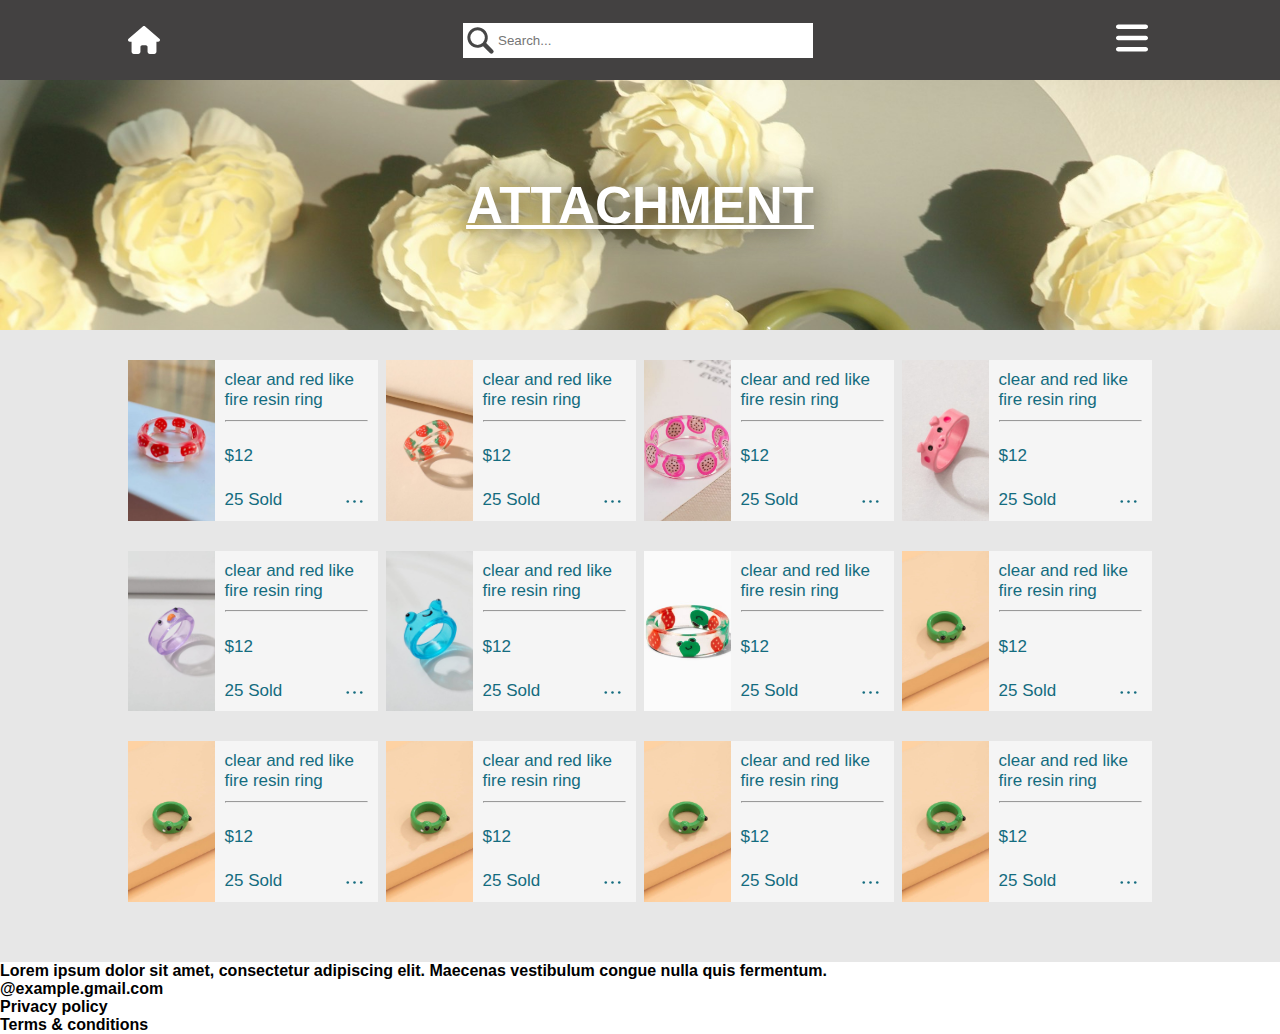
==== index.html @ 6bdc13cf "added more product item and added a div called social-icon" ====
<!DOCTYPE html>
<html lang="en">
  <head>
    <meta charset="UTF-8" />
    <meta name="viewport" content="width=device-width, initial-scale=1.0" />
    <title>attachment</title>
    <link
      rel="stylesheet"
      href="https://cdnjs.cloudflare.com/ajax/libs/font-awesome/6.5.1/css/all.min.css"
      integrity="sha512-DTOQO9RWCH3ppGqcWaEA1BIZOC6xxalwEsw9c2QQeAIftl+Vegovlnee1c9QX4TctnWMn13TZye+giMm8e2LwA=="
      crossorigin="anonymous"
      referrerpolicy="no-referrer"
    />
    <link rel="stylesheet" href="style.css" />
    <script src="javascript.js" defer></script>
  </head>
  <body>
    <header>
      <!-- background color dark grey -->
      <nav class="nav-container">
        <div class="home-icon">
          <!-- search how to use svg  -->
          <a class="home-link" hr="#"></a>
        </div>

        <div class="search-container">
          <input class="search-bar" type="text" placeholder="Search..." />
        </div>
        <!-- dropdown menu -->
        <div class="dropdown" data-dropdown>
          <button class="link" data-dropdown-button></button>
          <div class="dropdown-menu">
            <ul class="navList">
              <a href="#" class="linkItem">Browse Product</a>
              <a href="#" class="linkItem">Resin Product</a>
              <a href="#" class="linkItem">Custom Product</a>
              <a href="#" class="linkItem">Wood Product</a>
              <a href="#" class="linkItem">Other Product</a>
            </ul>
          </div>
        </div>
      </nav>
    </header>
    <div class="hero-section">
      <div class="hero-image">
        <div class="box-shadow"></div>
        <h1 class="hero-title">attachment</h1>
      </div>
      <!-- background image -->
    </div>
    <main class="home-page">
      <!-- background color light grey -->
      <div class="product-item item">
        <div class="product image-1"></div>
        <div class="description">
          <h4 class="product-info">clear and red like fire resin ring</h4>
          <hr />
          <p class="price">$12</p>

          <div class="sold-count">
            <p class="sold">25 Sold</p>
            <div class="dots"></div>
          </div>
        </div>
      </div>
      <div class="product-item item">
        <div class="product image-2"></div>
        <div class="description">
          <h4 class="product-info">clear and red like fire resin ring</h4>
          <hr />
          <p class="price">$12</p>

          <div class="sold-count">
            <p class="sold">25 Sold</p>
            <div class="dots"></div>
          </div>
        </div>
      </div>
      <div class="product-item item">
        <div class="product image-3"></div>
        <div class="description">
          <h4 class="product-info">clear and red like fire resin ring</h4>
          <hr />
          <p class="price">$12</p>

          <div class="sold-count">
            <p class="sold">25 Sold</p>
            <div class="dots"></div>
          </div>
        </div>
      </div>
      <div class="product-item item">
        <div class="product image-4"></div>
        <div class="description">
          <h4 class="product-info">clear and red like fire resin ring</h4>
          <hr />
          <p class="price">$12</p>

          <div class="sold-count">
            <p class="sold">25 Sold</p>
            <div class="dots"></div>
          </div>
        </div>
      </div>
      <div class="product-item item">
        <div class="product image-5"></div>
        <div class="description">
          <h4 class="product-info">clear and red like fire resin ring</h4>
          <hr />
          <p class="price">$12</p>

          <div class="sold-count">
            <p class="sold">25 Sold</p>
            <div class="dots"></div>
          </div>
        </div>
      </div>
      <div class="product-item item">
        <div class="product image-6"></div>
        <div class="description">
          <h4 class="product-info">clear and red like fire resin ring</h4>
          <hr />
          <p class="price">$12</p>

          <div class="sold-count">
            <p class="sold">25 Sold</p>
            <div class="dots"></div>
          </div>
        </div>
      </div>
      <div class="product-item item">
        <div class="product image-7"></div>
        <div class="description">
          <h4 class="product-info">clear and red like fire resin ring</h4>
          <hr />
          <p class="price">$12</p>

          <div class="sold-count">
            <p class="sold">25 Sold</p>
            <div class="dots"></div>
          </div>
        </div>
      </div>
      <div class="product-item item">
        <div class="product image-8"></div>
        <div class="description">
          <h4 class="product-info">clear and red like fire resin ring</h4>
          <hr />
          <p class="price">$12</p>

          <div class="sold-count">
            <p class="sold">25 Sold</p>
            <div class="dots"></div>
          </div>
        </div>
      </div>
      <div class="product-item item">
        <div class="product image-8"></div>
        <div class="description">
          <h4 class="product-info">clear and red like fire resin ring</h4>
          <hr />
          <p class="price">$12</p>

          <div class="sold-count">
            <p class="sold">25 Sold</p>
            <div class="dots"></div>
          </div>
        </div>
      </div>
      <div class="product-item item">
        <div class="product image-8"></div>
        <div class="description">
          <h4 class="product-info">clear and red like fire resin ring</h4>
          <hr />
          <p class="price">$12</p>

          <div class="sold-count">
            <p class="sold">25 Sold</p>
            <div class="dots"></div>
          </div>
        </div>
      </div>
      <div class="product-item item">
        <div class="product image-8"></div>
        <div class="description">
          <h4 class="product-info">clear and red like fire resin ring</h4>
          <hr />
          <p class="price">$12</p>

          <div class="sold-count">
            <p class="sold">25 Sold</p>
            <div class="dots"></div>
          </div>
        </div>
      </div>
      <div class="product-item item">
        <div class="product image-8"></div>
        <div class="description">
          <h4 class="product-info">clear and red like fire resin ring</h4>
          <hr />
          <p class="price">$12</p>

          <div class="sold-count">
            <p class="sold">25 Sold</p>
            <div class="dots"></div>
          </div>
        </div>
      </div>
    </main>
    <footer>
      <div class="footer-info-holder">
        <div class="footer-content">
          <!-- ======= content ======= -->
          <h4 class="footer-info">
            Lorem ipsum dolor sit amet, consectetur adipiscing elit. Maecenas
            vestibulum congue nulla quis fermentum.
          </h4>
          <div class="social-media-container social-media-icon">
            <div class="social-icon">
              <div class="linkdin-icon social-media-icon"></div>
              <div class="facebook-icon social-media-icon"></div>
              <div class="instagram-icon social-media-icon"></div>
            </div>
          </div>
        </div>
        <!-- ======== term & privacy ======= -->
        <!-- <div class="email-term-privacy"> -->
        <div class="contact-info-holder">
          <div class="contact-devider devider">
            <div class="gmail-icon"></div>
            <h4 class="contact-info">@example.gmail.com</h4>
          </div>
          <div class="terms-policy devider">
            <h4 class="privacy-policy">Privacy policy</h4>
            <h4 class="terms-&-conditions">Terms & conditions</h4>
          </div>
        </div>
        <!-- </div> -->
      </div>
    </footer>
  </body>
</html>
---- style.css ----
* {
  padding: 0px;
  margin: 0px;
  font-family: sans-serif;
  box-sizing: border-box;
}

header {
  width: 100%;
  height: 80px;
  background-color: #434141;
}

body {
}

/* ==========================navigation=========================== */
.nav-container {
  display: flex;
  flex-direction: row;
  justify-content: space-between;
  /* background-color: red; */
  align-items: center;
  padding: 0 10% 0 10%;
  color: white;
  width: 100%;
  height: 100%;
}
/*========================== search input ========================*/
.seach-container {
  background-color: white;
}

.search-bar {
  width: 350px;
  height: 35px;
  padding-left: 35px;
  background-image: url(icon/search-icon.svg);
  background-repeat: no-repeat;
  border: none;
}

.search-bar:hover {
  background-image: url(icon/blue-search-icon.svg);
  color: #146c7f;
}
/* ======================= home section =========================== */
.home-icon {
  background-image: url(icon/house-solid.svg);
  background-repeat: no-repeat;
  background-position: in;
  position: relative;
  cursor: pointer;
  top: 2.4px;
  height: 32px;
  width: 32px;
}

.home-icon:hover {
  background-image: url(icon/blue-house-solid.svg);
}

/*========================= drop down menu =======================*/

.navList {
  display: flex;
  flex-wrap: wrap;
  align-items: center;
  padding: 4% 4% 4% 7%;
  width: 290px;
  height: 150px;
  gap: 0.5rem;
}

.linkItem {
  text-decoration: none;
  color: white;
  width: 125px;
  padding: 5px;
}

.linkItem:hover {
  color: rgb(20, 108, 127);
}

.link {
  background-image: url(icon/menu-bar.svg);
  background-repeat: no-repeat;
  background-color: #146b7f00;
  width: 36px;
  height: 36px;
  border: none;
  cursor: pointer;
}

.link:hover {
  background-image: url(icon/blue-menu-bars-solid.svg);
}

.dropdown.active > .link,
.link:hover {
  background-image: url(icon/blue-menu-bars-solid.svg);
}

/* dropdown */

.dropdown {
  position: relative;
}

.dropdown-menu {
  width: auto;
  position: absolute;
  right: -40px;
  top: calc(100% + 0.25rem);
  background: #363535f1;
  border-radius: 0.25rem;
  box-shadow: 0 2px 5px rgba(0, 0, 0, 0.1);
  opacity: 0;
  pointer-events: none;
  transform: translate(-10px);
  transition: opacity 150rem ease-in-out transform 150rem ease-in-out;
}

.dropdown.active > .link + .dropdown-menu {
  opacity: 1;
  transform: translate(0);
  pointer-events: auto;
}

/* ======================= Hero Section ======================== */

/* ======================= attachment ========================== */

.hero-image {
  background-image: url(website-image/product-background-image/bg\ image.jpg);
  /* filter: brightness(90%); */
  background-repeat: no-repeat;
  background-size: cover;
  display: flex;
  justify-content: center;
  align-items: center;
  width: 100%;
  height: 250px;
}

/* need to add shadow to the background image */

.box-shadow {
  background-color: #1b191925;
  width: auto;

  height: 250px;
  position: relative;
  left: 5rem;
}

/* ======================= Hero Title =========================== */

.hero-title {
  color: white;
  font-size: 3.2rem;
  text-transform: uppercase;
  text-decoration: underline 4px;
  text-shadow: 0px 0px 30px #0b0b0b;
}

/* ======================== main section ========================= */

.home-page {
  background-color: #e7e7e7;
  display: flex;
  flex-wrap: wrap;
  justify-content: space-between;
  align-self: center;
  padding: 30px 10% 30px 10%;
  width: 100%;
  height: 38%;
}

/* ======================== main content ======================== */

.product-item {
  width: 250px;
  height: 160.5px;
  background-color: whitesmoke;
  margin-bottom: 30px;
  font-size: 15px;
}

main > div:nth-last-of-type(-n + 2) {
  margin-bottom: 0;
}

.product-info {
  justify-self: center;
  font-size: 17px;
  font-weight: 300;
  width: 100%;
  color: #146c7f;
}

.item {
  display: flex;
  justify-content: space-between;
}

hr {
  position: relative;
  bottom: 0.5em;
  color: #146c7f;
}

.sold-count {
  display: flex;
  flex-direction: row;
  justify-content: space-between;
  align-items: center;
}

.sold {
  align-self: flex-end;
  font-size: 17px;
}

.price {
  font-size: 17px;
}

.dots {
  background-image: url(/icon/three_dots_icon.svg);
  position: relative;
  top: 5px;
  width: 1.8em;
  height: 1.8em;
}

.description {
  color: #146c7f;
  padding: 10px;
  display: flex;
  flex-direction: column;
  justify-content: space-between;
  width: 66%;
}

/* change the width/height of the image in product */

.product {
  background-size: cover;
  background-repeat: no-repeat;
  background-position: center;
  width: 35%;
  height: 100%;
}

.image-1 {
  background-image: url(/website-image/Resin-Ring&Other/fruit-and-smile-face-ring/fruit-ring-4.jpg);
}
.image-2 {
  background-image: url(/website-image/Resin-Ring&Other/fruit-and-smile-face-ring/fruit-ring-2.jpg);
}
.image-3 {
  background-image: url(/website-image/Resin-Ring&Other/fruit-and-smile-face-ring/fruit-ring-3.jpg);
}
.image-4 {
  background-image: url(/website-image/Resin-Ring&Other/fruit-and-smile-face-ring/resin-smile-ring-13.jpg);
}
.image-5 {
  background-image: url(/website-image/Resin-Ring&Other/fruit-and-smile-face-ring/resin-smile-ring-10.jpg);
}
.image-6 {
  background-image: url(/website-image/Resin-Ring&Other/fruit-and-smile-face-ring/resin-smile-ring-5.jpg);
}
.image-7 {
  background-image: url(/website-image/Resin-Ring&Other/fruit-and-smile-face-ring/resin-smile-ring-2.jpg);
}
.image-8 {
  background-image: url(/website-image/Resin-Ring&Other/fruit-and-smile-face-ring/resin-smile-ring-8.jpg);
}

/* .price{
  margin-top: 40px;
} */
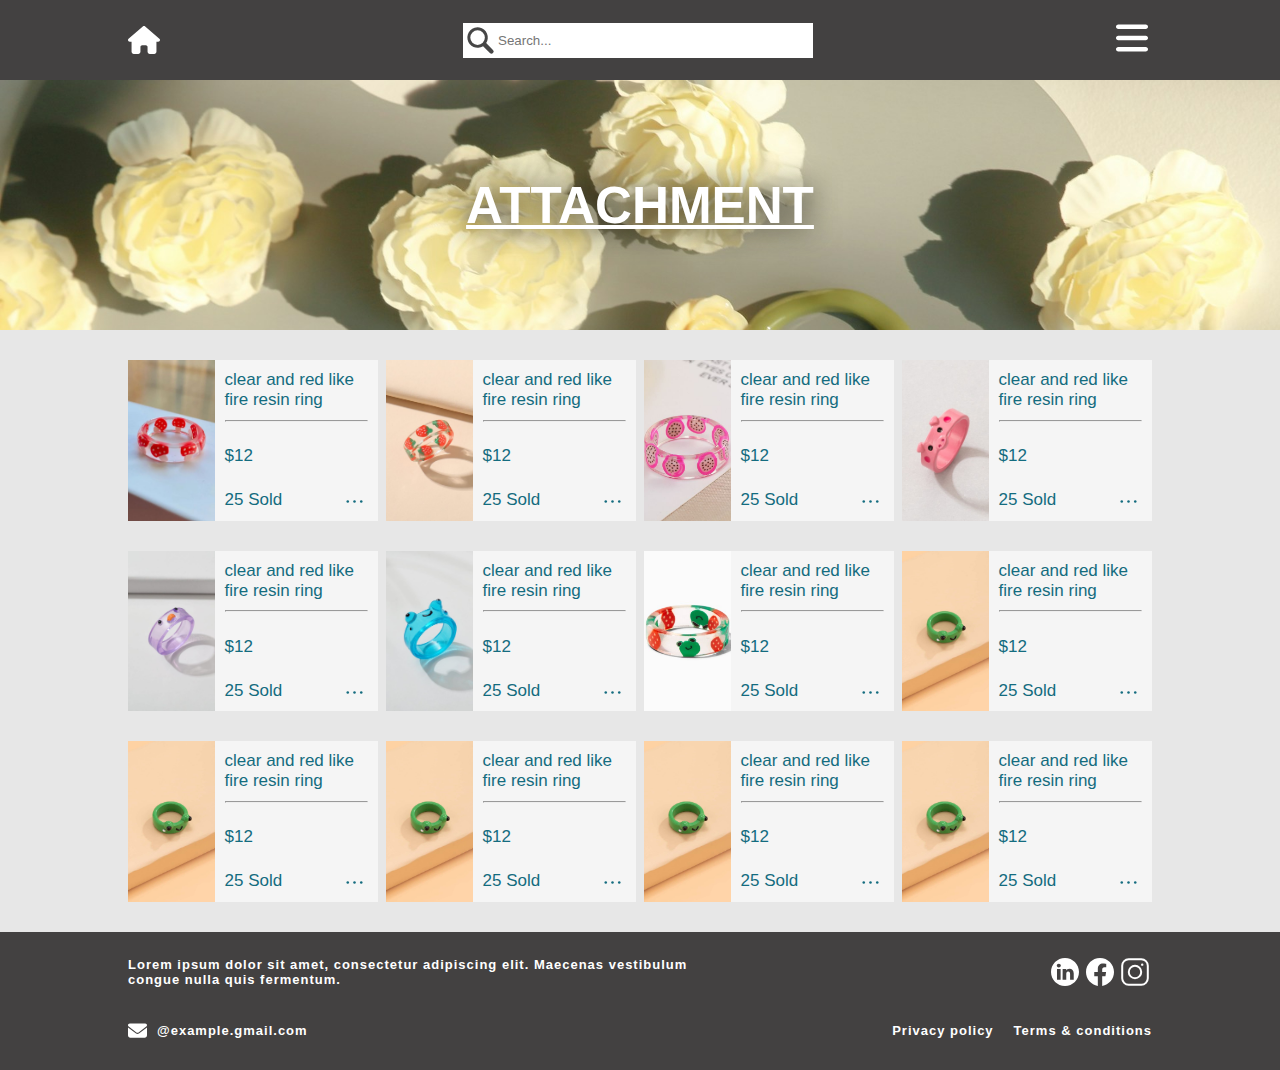
==== commit 5e8919db: "updated the footer section" ====
--- a/index.html
+++ b/index.html
@@ -211,16 +211,14 @@
       <div class="footer-info-holder">
         <div class="footer-content">
           <!-- ======= content ======= -->
-          <h4 class="footer-info">
+          <h4 class="footer-info footer-text">
             Lorem ipsum dolor sit amet, consectetur adipiscing elit. Maecenas
             vestibulum congue nulla quis fermentum.
           </h4>
           <div class="social-media-container social-media-icon">
-            <div class="social-icon">
-              <div class="linkdin-icon social-media-icon"></div>
-              <div class="facebook-icon social-media-icon"></div>
-              <div class="instagram-icon social-media-icon"></div>
-            </div>
+            <div class="linkdin-icon social-media-icon"></div>
+            <div class="facebook-icon social-media-icon"></div>
+            <div class="instagram-icon social-media-icon"></div>
           </div>
         </div>
         <!-- ======== term & privacy ======= -->
@@ -228,11 +226,11 @@
         <div class="contact-info-holder">
           <div class="contact-devider devider">
             <div class="gmail-icon"></div>
-            <h4 class="contact-info">@example.gmail.com</h4>
+            <h4 class="contact-info footer-text">@example.gmail.com</h4>
           </div>
           <div class="terms-policy devider">
-            <h4 class="privacy-policy">Privacy policy</h4>
-            <h4 class="terms-&-conditions">Terms & conditions</h4>
+            <h4 class="privacy-policy footer-text">Privacy policy</h4>
+            <h4 class="terms-&-conditions footer-text">Terms & conditions</h4>
           </div>
         </div>
         <!-- </div> -->
--- a/style.css
+++ b/style.css
@@ -173,7 +173,7 @@
   flex-wrap: wrap;
   justify-content: space-between;
   align-self: center;
-  padding: 30px 10% 30px 10%;
+  padding: 0px 10% 30px 10%;
   width: 100%;
   height: 38%;
 }
@@ -184,7 +184,7 @@
   width: 250px;
   height: 160.5px;
   background-color: whitesmoke;
-  margin-bottom: 30px;
+  margin-top: 30px;
   font-size: 15px;
 }
 
@@ -279,6 +279,110 @@
   background-image: url(/website-image/Resin-Ring&Other/fruit-and-smile-face-ring/resin-smile-ring-8.jpg);
 }
 
-/* .price{
-  margin-top: 40px;
-} */
+/* ======================= footer section ======================  */
+
+.footer-info-holder {
+  width: 100%;
+  height: 100%;
+  color: white;
+  background-color: #434141;
+  padding: 25px 10% 25px 10%;
+}
+
+.footer-content {
+  display: flex;
+  justify-content: space-between;
+  padding-bottom: 30px;
+  align-items: center;
+}
+
+.footer-info {
+  max-width: 50%;
+  min-width: 60%;
+}
+
+.footer-text {
+  font-size: 13px;
+  line-height: 15px;
+  letter-spacing: 1px;
+  font-weight: 500px;
+  font-family: sans-serif;
+}
+
+.contact-info-holder {
+  display: flex;
+  justify-content: space-between;
+}
+
+.devider {
+  display: flex;
+}
+
+/* ======================= social media section ================= */
+
+.social-media-container {
+  width: 100%;
+  height: auto;
+  flex-direction: row;
+  justify-content: flex-end;
+  display: flex;
+}
+
+.social-media-icon {
+  width: 100px;
+  height: 15%;
+  padding-left: 35px;
+}
+
+.media-icon {
+  padding-left: 5px;
+}
+
+.linkdin-icon {
+  width: 29px;
+  height: 28px;
+  background-image: url(/icon/white-linkedin_network_social_network_linkedin_logo_icon.svg);
+  background-repeat: no-repeat;
+  background-size: contain;
+  background-position: center;
+}
+
+.facebook-icon {
+  width: 29px;
+  height: 28px;
+  background-image: url(/icon/fb_facebook_facebook_logo_icon.svg);
+  background-repeat: no-repeat;
+  background-size: contain;
+  background-position: center;
+}
+
+.instagram-icon {
+  width: 29px;
+  height: 28px;
+  background-image: url(/icon/1instagram_social_media_icon.svg);
+  background-repeat: no-repeat;
+  background-size: contain;
+  background-position: center;
+}
+
+.contact-devider {
+  width: 40%;
+  align-items: center;
+}
+.contact-info {
+  padding-left: 10px;
+}
+.gmail-icon /*envelop */ {
+  width: 19px;
+  background-image: url(/icon/envelope-solid.svg);
+  height: 28px;
+  background-repeat: no-repeat;
+  background-size: contain;
+  background-position: center;
+}
+.terms-policy {
+  width: 60%;
+  align-items: center;
+  justify-content: end;
+  gap: 20px;
+}
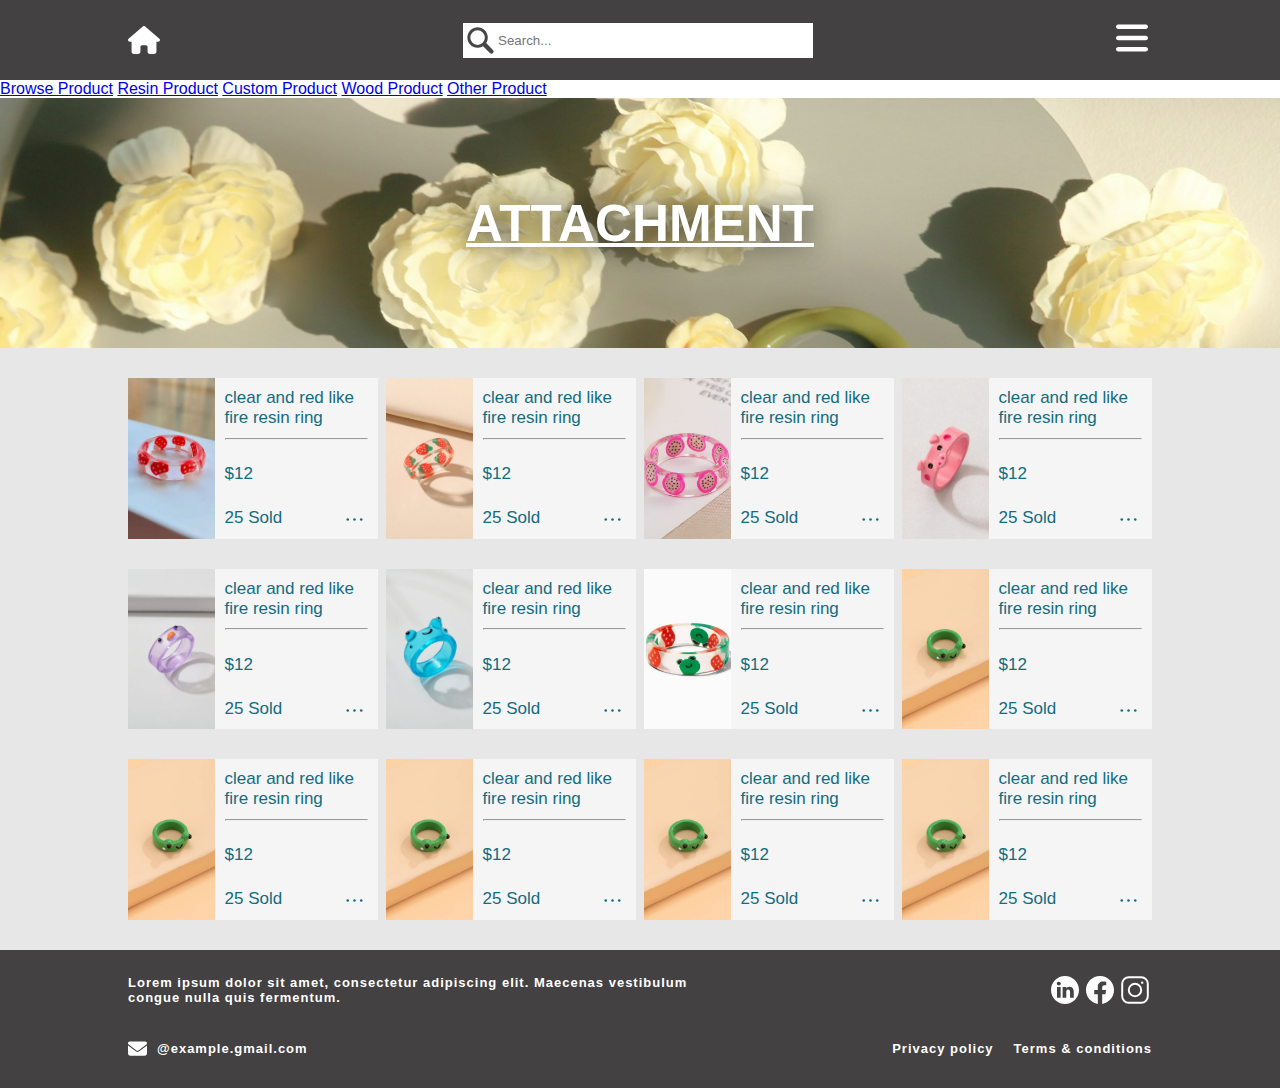
==== commit fb16a2f1: "made a product nav link and moved the product menu from the navlink to product menu" ====
--- a/index.html
+++ b/index.html
@@ -31,16 +31,27 @@
           <button class="link" data-dropdown-button></button>
           <div class="dropdown-menu">
             <ul class="navList">
-              <a href="#" class="linkItem">Browse Product</a>
-              <a href="#" class="linkItem">Resin Product</a>
-              <a href="#" class="linkItem">Custom Product</a>
-              <a href="#" class="linkItem">Wood Product</a>
-              <a href="#" class="linkItem">Other Product</a>
+              <a href="#" class="linkItem">Home</a>
+              <a href="#" class="linkItem">About</a>
+              <a href="#" class="linkItem">Account</a>
+              <a href="#" class="linkItem">Settings</a>
+              <a href="#" class="linkItem">Login & Sign</a>
             </ul>
           </div>
         </div>
       </nav>
     </header>
+    <!-- turn into product menu -->
+    <div class="product-menu">
+      <div class="product-menu-holder">
+        <a href="#" class="product-menu-link">Browse Product</a>
+        <a href="#" class="product-menu-link">Resin Product</a>
+        <a href="#" class="product-menu-link">Custom Product</a>
+        <a href="#" class="product-menu-link">Wood Product</a>
+        <a href="#" class="product-menu-link">Other Product</a>
+        <!-- <a href="#" class="product-menu-link">Other Product</a> -->
+      </div>
+    </div>
     <div class="hero-section">
       <div class="hero-image">
         <div class="box-shadow"></div>
--- a/style.css
+++ b/style.css
@@ -9,9 +9,6 @@
   width: 100%;
   height: 80px;
   background-color: #434141;
-}
-
-body {
 }
 
 /* ==========================navigation=========================== */
@@ -253,6 +250,9 @@
   width: 35%;
   height: 100%;
 }
+.product-item:hover {
+  cursor: pointer;
+}
 
 .image-1 {
   background-image: url(/website-image/Resin-Ring&Other/fruit-and-smile-face-ring/fruit-ring-4.jpg);
@@ -347,6 +347,11 @@
   background-position: center;
 }
 
+.linkdin-icon:hover {
+  cursor: pointer;
+  background-image: url(icon/icon-finder-blue_linkedin_icon.svg);
+}
+
 .facebook-icon {
   width: 29px;
   height: 28px;
@@ -355,6 +360,10 @@
   background-size: contain;
   background-position: center;
 }
+.facebook-icon:hover {
+  cursor: pointer;
+  background-image: url(icon/icon_finder_blue_facebook_facebook_logo_icon.svg);
+}
 
 .instagram-icon {
   width: 29px;
@@ -365,13 +374,27 @@
   background-position: center;
 }
 
+.instagram-icon:hover {
+  cursor: pointer;
+  background-image: url(icon/icon_finder_coloured_instagram_brand_logo_social_media_icon.svg);
+}
+
 .contact-devider {
   width: 40%;
   align-items: center;
 }
+
 .contact-info {
   padding-left: 10px;
 }
+
+.contact-info,
+.privacy-policy,
+.terms-conditions,
+.gmail-icon:hover {
+  cursor: pointer;
+}
+
 .gmail-icon /*envelop */ {
   width: 19px;
   background-image: url(/icon/envelope-solid.svg);
@@ -380,6 +403,7 @@
   background-size: contain;
   background-position: center;
 }
+
 .terms-policy {
   width: 60%;
   align-items: center;
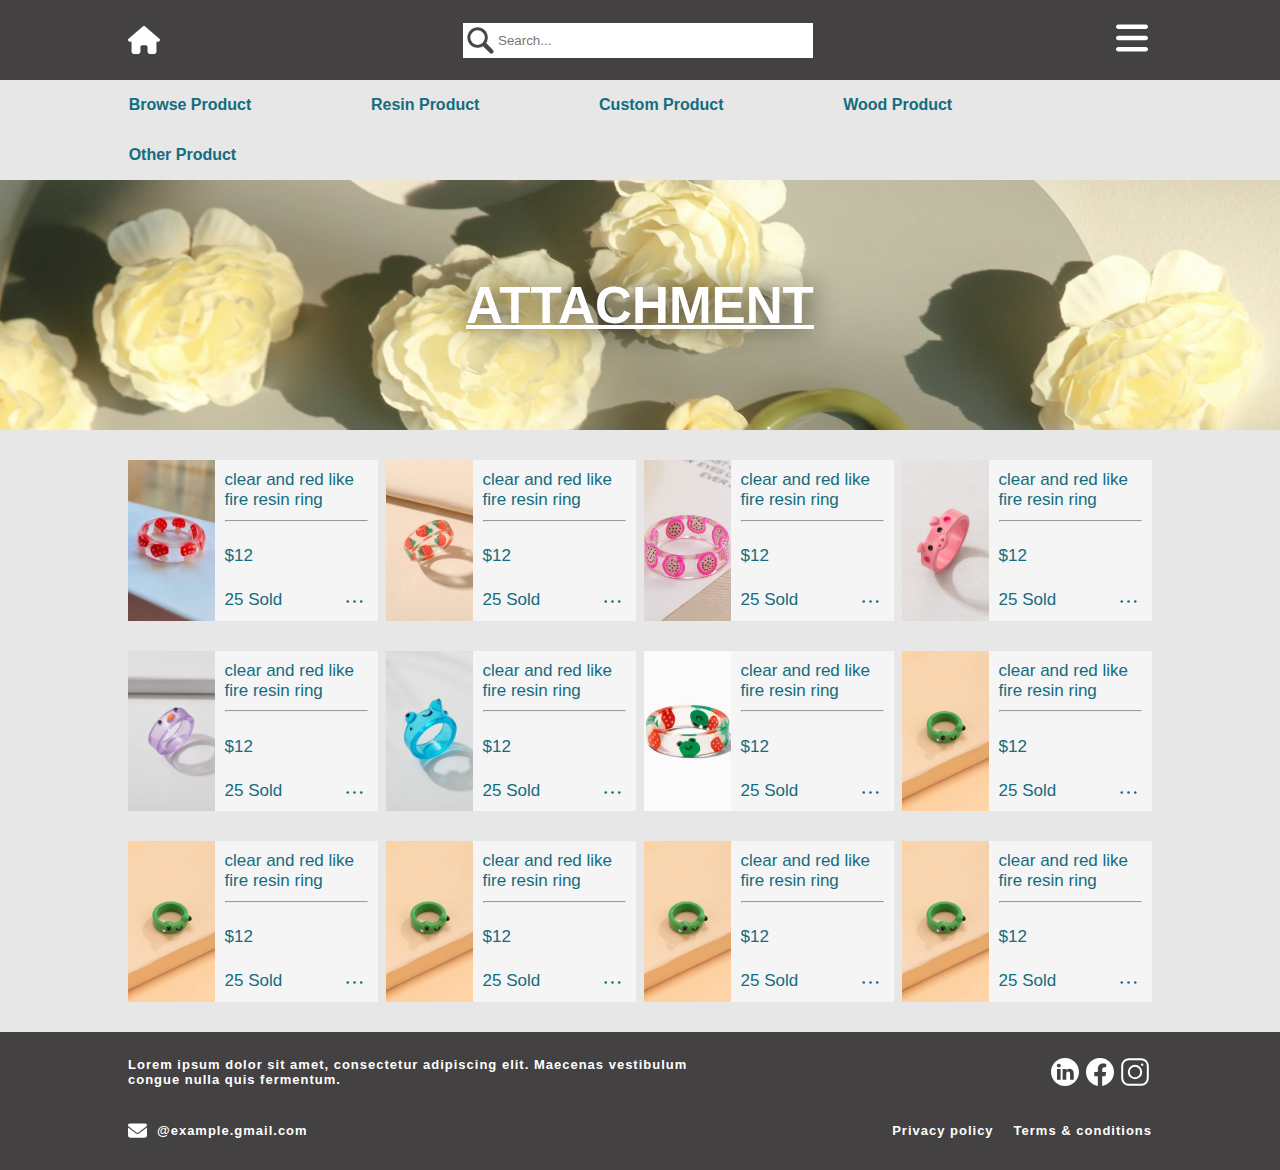
==== commit 40b1fab2: "front page partially done" ====
--- a/index.html
+++ b/index.html
@@ -20,7 +20,7 @@
       <nav class="nav-container">
         <div class="home-icon">
           <!-- search how to use svg  -->
-          <a class="home-link" hr="#"></a>
+          <a href="/index.html" class="home-link"></a>
         </div>
 
         <div class="search-container">
@@ -31,7 +31,7 @@
           <button class="link" data-dropdown-button></button>
           <div class="dropdown-menu">
             <ul class="navList">
-              <a href="#" class="linkItem">Home</a>
+              <a href="/index.html" class="linkItem">Home</a>
               <a href="#" class="linkItem">About</a>
               <a href="#" class="linkItem">Account</a>
               <a href="#" class="linkItem">Settings</a>
@@ -44,7 +44,9 @@
     <!-- turn into product menu -->
     <div class="product-menu">
       <div class="product-menu-holder">
-        <a href="#" class="product-menu-link">Browse Product</a>
+        <a href="/BrowseProduct.html" class="product-menu-link"
+          >Browse Product</a
+        >
         <a href="#" class="product-menu-link">Resin Product</a>
         <a href="#" class="product-menu-link">Custom Product</a>
         <a href="#" class="product-menu-link">Wood Product</a>
@@ -218,6 +220,9 @@
         </div>
       </div>
     </main>
+    <!-- ======================= browse Product =============== -->
+
+    <!-- ======================== footer ====================== -->
     <footer>
       <div class="footer-info-holder">
         <div class="footer-content">
--- a/style.css
+++ b/style.css
@@ -43,6 +43,7 @@
 }
 /* ======================= home section =========================== */
 .home-icon {
+  /* display: block; */
   background-image: url(icon/house-solid.svg);
   background-repeat: no-repeat;
   background-position: in;
@@ -57,23 +58,29 @@
   background-image: url(icon/blue-house-solid.svg);
 }
 
+.home-link {
+  display: block;
+  height: 32px;
+  width: 32px;
+}
+
 /*========================= drop down menu =======================*/
 
 .navList {
   display: flex;
   flex-wrap: wrap;
   align-items: center;
-  padding: 4% 4% 4% 7%;
-  width: 290px;
-  height: 150px;
+  padding: 10%;
+  width: auto;
+  height: auto;
   gap: 0.5rem;
 }
 
 .linkItem {
   text-decoration: none;
   color: white;
-  width: 125px;
-  padding: 5px;
+  width: 135px;
+  margin: 5px;
 }
 
 .linkItem:hover {
@@ -108,8 +115,8 @@
 .dropdown-menu {
   width: auto;
   position: absolute;
-  right: -40px;
-  top: calc(100% + 0.25rem);
+  right: -55px;
+  top: calc(100% + 1.25rem);
   background: #363535f1;
   border-radius: 0.25rem;
   box-shadow: 0 2px 5px rgba(0, 0, 0, 0.1);
@@ -125,6 +132,48 @@
   pointer-events: auto;
 }
 
+/* ======================= product menu ======================== */
+
+.product-menu {
+  width: auto;
+  height: auto;
+  display: flex;
+  background-color: #e7e7e7;
+  padding: 0px 7.5%;
+}
+
+.product-menu-holder {
+  width: 100%;
+  display: flex;
+  flex-flow: wrap;
+  /* justify-content: center; */
+  /* justify-content: space-between; */
+  /* background-color: red; */
+}
+
+.product-menu-link {
+  list-style-type: none;
+  text-decoration: none;
+  align-content: center;
+  color: #146c7f;
+  min-width: 100px;
+  height: 50px;
+  font-weight: 600;
+  padding: 0 3%;
+  /* margin-right: auto; */
+}
+
+.product-menu-link:hover {
+  cursor: pointer;
+  background-color: #146c7f;
+  color: #e7e7e7;
+}
+
+.product-menu-link:nth-child(-n + 4) {
+  margin-right: 5%;
+  /* background-color: red; */
+}
+
 /* ======================= Hero Section ======================== */
 
 /* ======================= attachment ========================== */
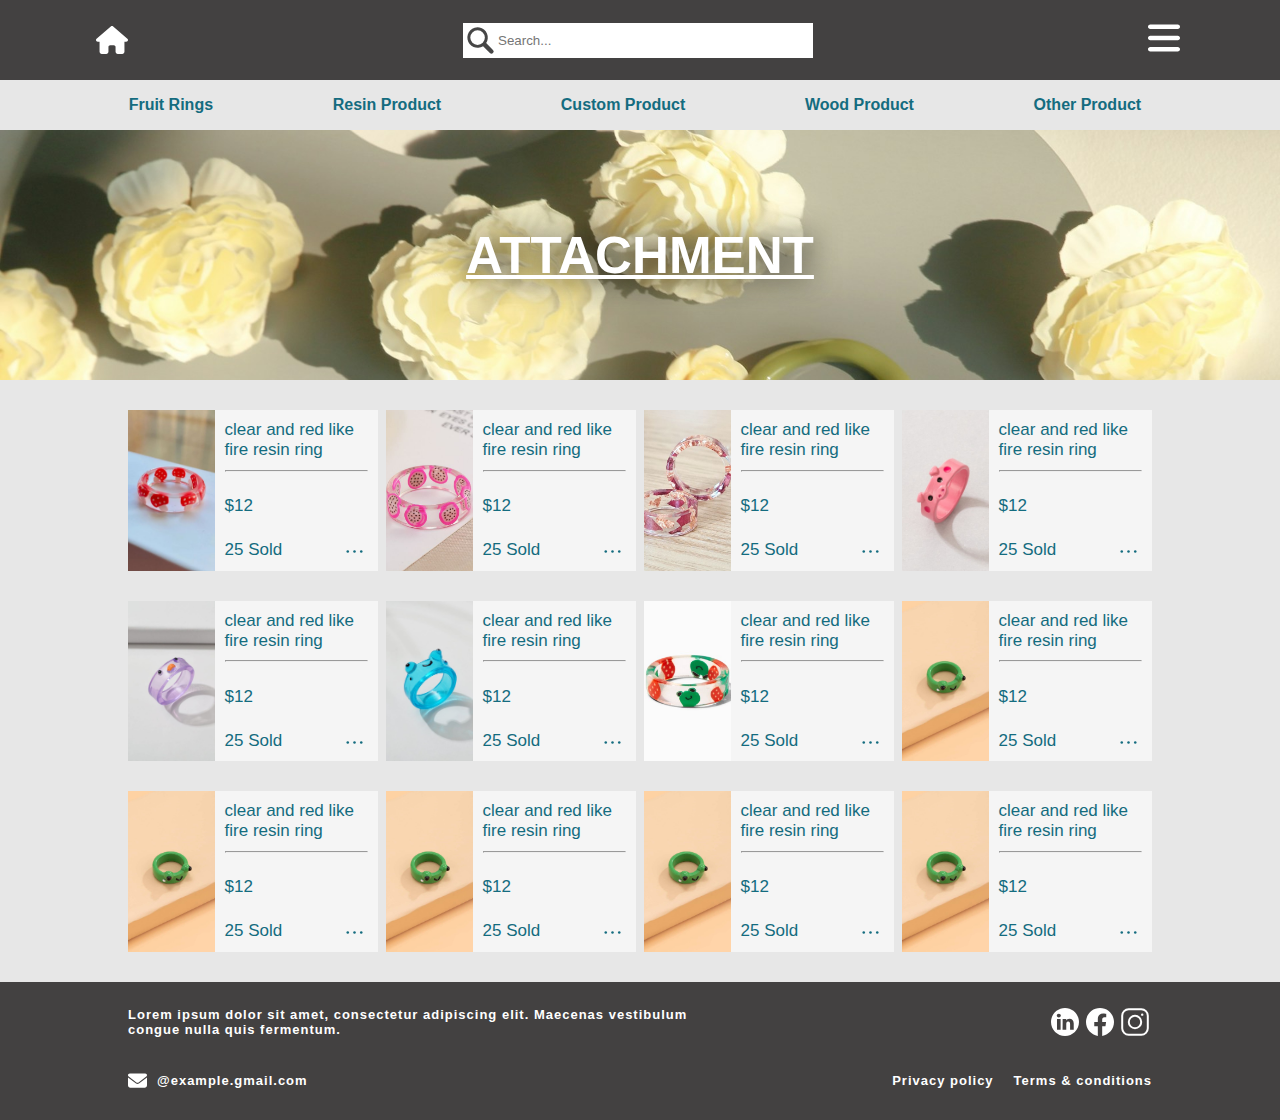
==== commit 67db8899: "rename browseProduct file" ====
--- a/index.html
+++ b/index.html
@@ -44,9 +44,7 @@
     <!-- turn into product menu -->
     <div class="product-menu">
       <div class="product-menu-holder">
-        <a href="/BrowseProduct.html" class="product-menu-link"
-          >Browse Product</a
-        >
+        <a href="/FruitRIng.html" class="product-menu-link">Fruit Rings</a>
         <a href="#" class="product-menu-link">Resin Product</a>
         <a href="#" class="product-menu-link">Custom Product</a>
         <a href="#" class="product-menu-link">Wood Product</a>
--- a/style.css
+++ b/style.css
@@ -18,7 +18,7 @@
   justify-content: space-between;
   /* background-color: red; */
   align-items: center;
-  padding: 0 10% 0 10%;
+  padding: 0 7.5%;
   color: white;
   width: 100%;
   height: 100%;
@@ -192,15 +192,6 @@
 
 /* need to add shadow to the background image */
 
-.box-shadow {
-  background-color: #1b191925;
-  width: auto;
-
-  height: 250px;
-  position: relative;
-  left: 5rem;
-}
-
 /* ======================= Hero Title =========================== */
 
 .hero-title {
@@ -304,13 +295,13 @@
 }
 
 .image-1 {
-  background-image: url(/website-image/Resin-Ring&Other/fruit-and-smile-face-ring/fruit-ring-4.jpg);
+  background-image: url(/website-image/Resin-Ring&Other/fruit-ring/fruit-ring-8.jpg);
 }
 .image-2 {
-  background-image: url(/website-image/Resin-Ring&Other/fruit-and-smile-face-ring/fruit-ring-2.jpg);
+  background-image: url(/website-image/Resin-Ring&Other/fruit-ring/fruit-ring-7.jpg);
 }
 .image-3 {
-  background-image: url(/website-image/Resin-Ring&Other/fruit-and-smile-face-ring/fruit-ring-3.jpg);
+  background-image: url(/website-image/Resin-Ring&Other/flower-resin-ring/resin-ring-10.jpg);
 }
 .image-4 {
   background-image: url(/website-image/Resin-Ring&Other/fruit-and-smile-face-ring/resin-smile-ring-13.jpg);
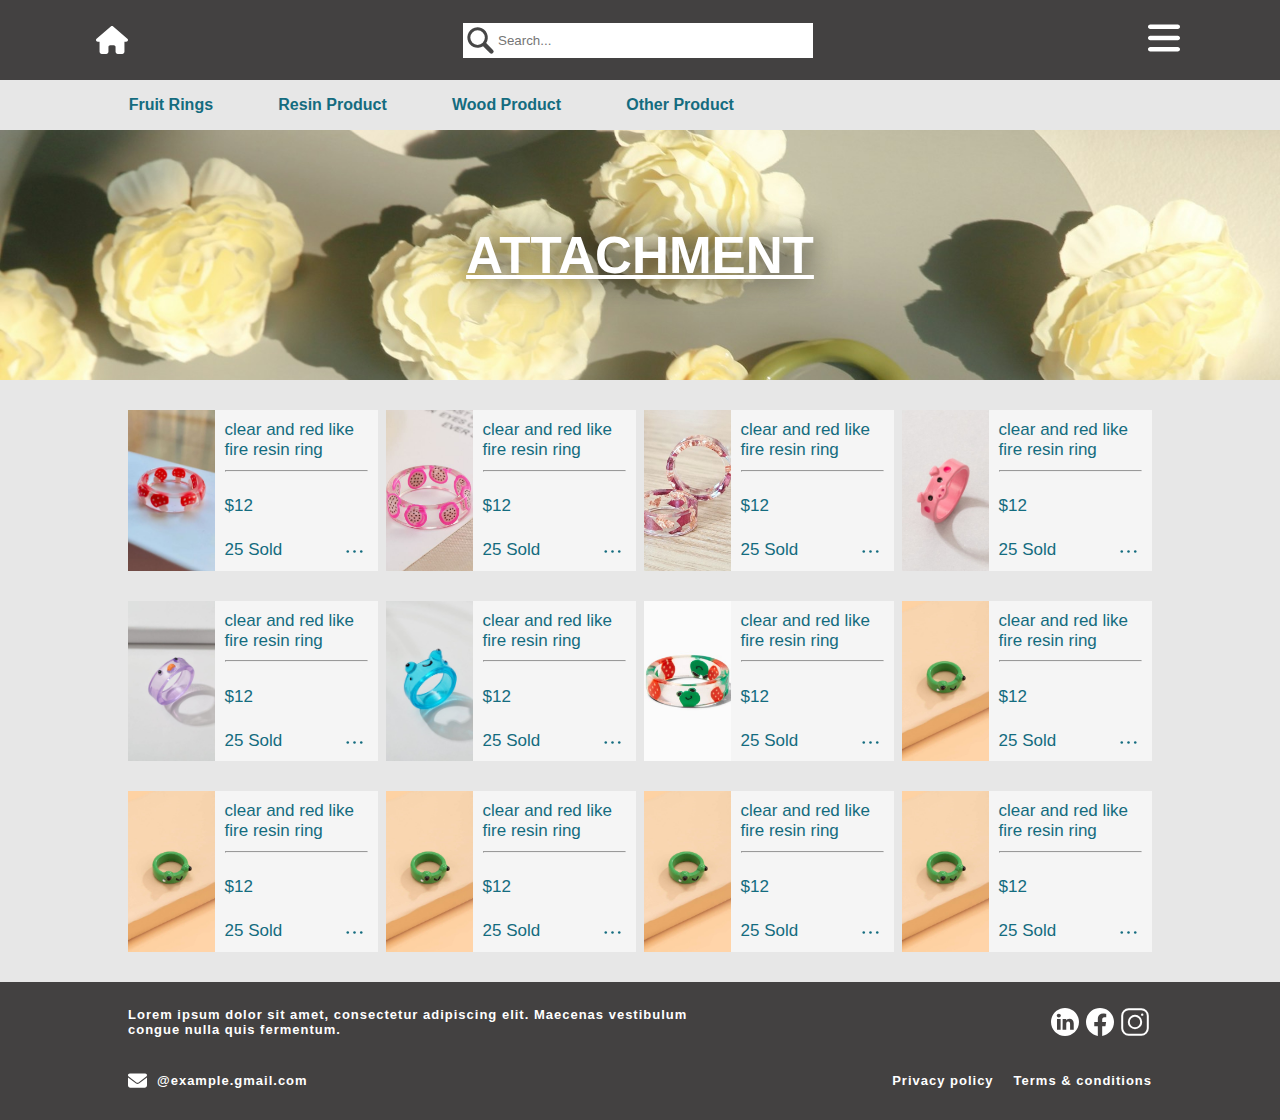
==== commit 46b74172: "removed custom product link from product menu" ====
--- a/index.html
+++ b/index.html
@@ -46,10 +46,8 @@
       <div class="product-menu-holder">
         <a href="/FruitRIng.html" class="product-menu-link">Fruit Rings</a>
         <a href="#" class="product-menu-link">Resin Product</a>
-        <a href="#" class="product-menu-link">Custom Product</a>
         <a href="#" class="product-menu-link">Wood Product</a>
         <a href="#" class="product-menu-link">Other Product</a>
-        <!-- <a href="#" class="product-menu-link">Other Product</a> -->
       </div>
     </div>
     <div class="hero-section">
--- a/style.css
+++ b/style.css
@@ -169,11 +169,6 @@
   color: #e7e7e7;
 }
 
-.product-menu-link:nth-child(-n + 4) {
-  margin-right: 5%;
-  /* background-color: red; */
-}
-
 /* ======================= Hero Section ======================== */
 
 /* ======================= attachment ========================== */
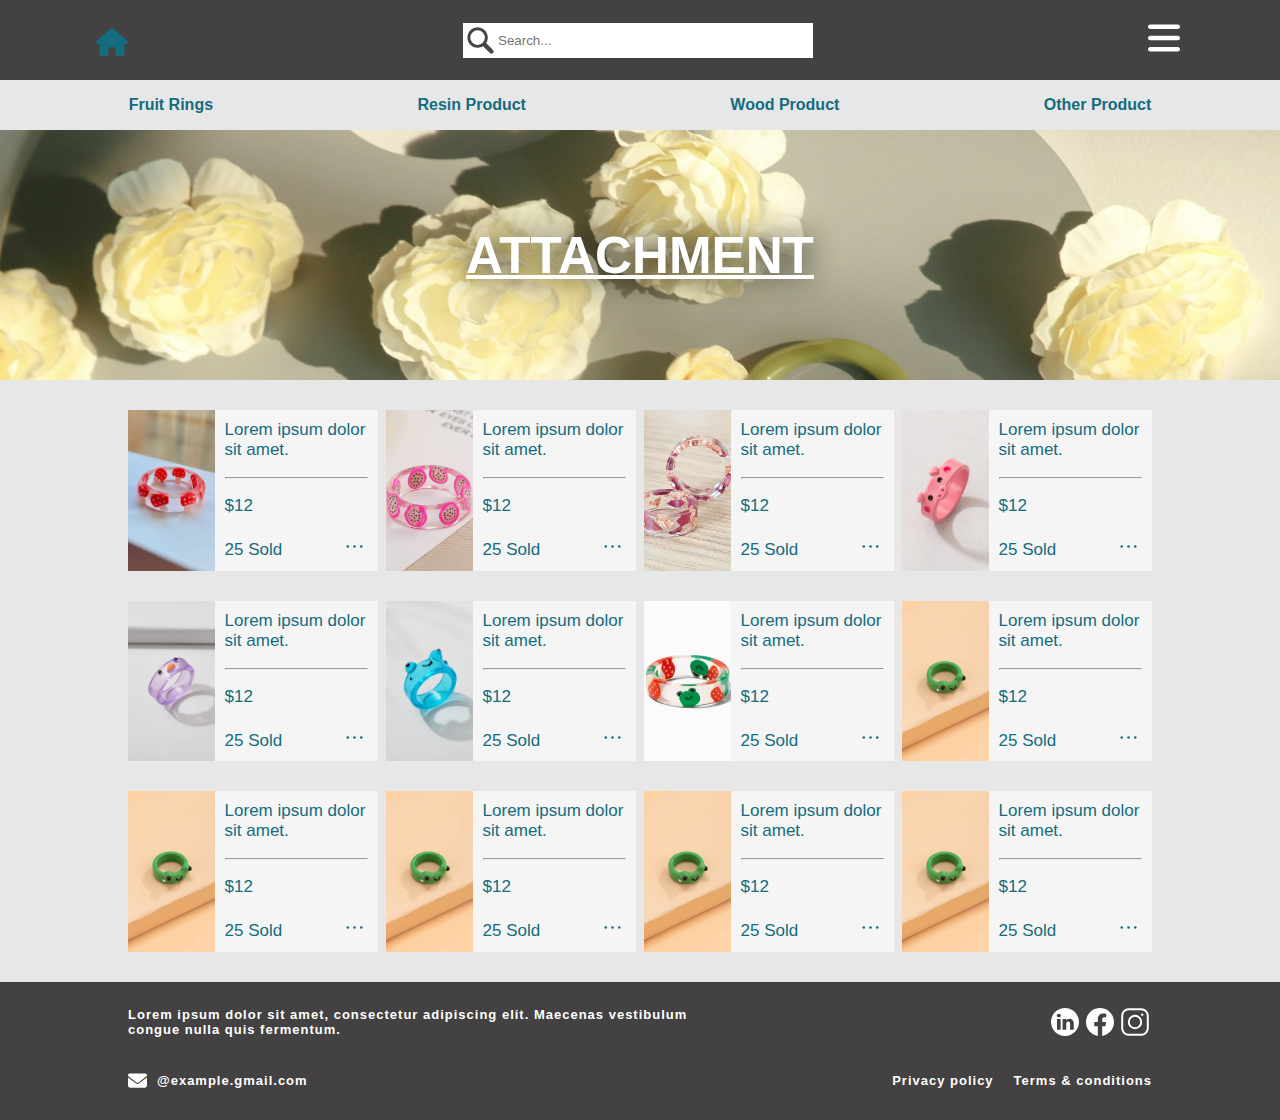
==== commit 807593c5: "removed some commet and clean some code" ====
--- a/index.html
+++ b/index.html
@@ -12,15 +12,14 @@
       referrerpolicy="no-referrer"
     />
     <link rel="stylesheet" href="style.css" />
+    <link rel="stylesheet" href="HomeIcon.css" />
     <script src="javascript.js" defer></script>
   </head>
   <body>
     <header>
-      <!-- background color dark grey -->
       <nav class="nav-container">
         <div class="home-icon">
-          <!-- search how to use svg  -->
-          <a href="/index.html" class="home-link"></a>
+          <a href="/index.html" class="home-link blue-house"></a>
         </div>
 
         <div class="search-container">
@@ -30,24 +29,34 @@
         <div class="dropdown" data-dropdown>
           <button class="link" data-dropdown-button></button>
           <div class="dropdown-menu">
-            <ul class="navList">
-              <a href="/index.html" class="linkItem">Home</a>
-              <a href="#" class="linkItem">About</a>
-              <a href="#" class="linkItem">Account</a>
-              <a href="#" class="linkItem">Settings</a>
-              <a href="#" class="linkItem">Login & Sign</a>
+            <ul>
+              <li class="navList">
+                <a href="/index.html" class="linkItem">Home</a>
+              </li>
+              <li class="navList">
+                <a href="#" class="linkItem">About</a>
+              </li>
+              <li class="navList">
+                <a href="#" class="linkItem">Account</a>
+              </li>
+              <li class="navList">
+                <a href="#" class="linkItem">Settings</a>
+              </li>
+              <li class="navList">
+                <a href="#" class="linkItem">Login & Sign</a>
+              </li>
             </ul>
           </div>
         </div>
       </nav>
     </header>
-    <!-- turn into product menu -->
+    <!-- product menu link -->
     <div class="product-menu">
       <div class="product-menu-holder">
         <a href="/FruitRIng.html" class="product-menu-link">Fruit Rings</a>
-        <a href="#" class="product-menu-link">Resin Product</a>
-        <a href="#" class="product-menu-link">Wood Product</a>
-        <a href="#" class="product-menu-link">Other Product</a>
+        <a href="/ResinProduct.html" class="product-menu-link">Resin Product</a>
+        <a href="/WoodProduct.html" class="product-menu-link">Wood Product</a>
+        <a href="/OtherProduct.html" class="product-menu-link">Other Product</a>
       </div>
     </div>
     <div class="hero-section">
@@ -58,11 +67,11 @@
       <!-- background image -->
     </div>
     <main class="home-page">
-      <!-- background color light grey -->
+      <!-- products -->
       <div class="product-item item">
         <div class="product image-1"></div>
         <div class="description">
-          <h4 class="product-info">clear and red like fire resin ring</h4>
+          <h4 class="product-info">Lorem ipsum dolor sit amet.</h4>
           <hr />
           <p class="price">$12</p>
 
@@ -75,7 +84,7 @@
       <div class="product-item item">
         <div class="product image-2"></div>
         <div class="description">
-          <h4 class="product-info">clear and red like fire resin ring</h4>
+          <h4 class="product-info">Lorem ipsum dolor sit amet.</h4>
           <hr />
           <p class="price">$12</p>
 
@@ -88,7 +97,7 @@
       <div class="product-item item">
         <div class="product image-3"></div>
         <div class="description">
-          <h4 class="product-info">clear and red like fire resin ring</h4>
+          <h4 class="product-info">Lorem ipsum dolor sit amet.</h4>
           <hr />
           <p class="price">$12</p>
 
@@ -101,7 +110,7 @@
       <div class="product-item item">
         <div class="product image-4"></div>
         <div class="description">
-          <h4 class="product-info">clear and red like fire resin ring</h4>
+          <h4 class="product-info">Lorem ipsum dolor sit amet.</h4>
           <hr />
           <p class="price">$12</p>
 
@@ -114,7 +123,7 @@
       <div class="product-item item">
         <div class="product image-5"></div>
         <div class="description">
-          <h4 class="product-info">clear and red like fire resin ring</h4>
+          <h4 class="product-info">Lorem ipsum dolor sit amet.</h4>
           <hr />
           <p class="price">$12</p>
 
@@ -127,7 +136,7 @@
       <div class="product-item item">
         <div class="product image-6"></div>
         <div class="description">
-          <h4 class="product-info">clear and red like fire resin ring</h4>
+          <h4 class="product-info">Lorem ipsum dolor sit amet.</h4>
           <hr />
           <p class="price">$12</p>
 
@@ -140,72 +149,72 @@
       <div class="product-item item">
         <div class="product image-7"></div>
         <div class="description">
-          <h4 class="product-info">clear and red like fire resin ring</h4>
-          <hr />
-          <p class="price">$12</p>
-
-          <div class="sold-count">
-            <p class="sold">25 Sold</p>
-            <div class="dots"></div>
-          </div>
-        </div>
-      </div>
-      <div class="product-item item">
-        <div class="product image-8"></div>
-        <div class="description">
-          <h4 class="product-info">clear and red like fire resin ring</h4>
-          <hr />
-          <p class="price">$12</p>
-
-          <div class="sold-count">
-            <p class="sold">25 Sold</p>
-            <div class="dots"></div>
-          </div>
-        </div>
-      </div>
-      <div class="product-item item">
-        <div class="product image-8"></div>
-        <div class="description">
-          <h4 class="product-info">clear and red like fire resin ring</h4>
-          <hr />
-          <p class="price">$12</p>
-
-          <div class="sold-count">
-            <p class="sold">25 Sold</p>
-            <div class="dots"></div>
-          </div>
-        </div>
-      </div>
-      <div class="product-item item">
-        <div class="product image-8"></div>
-        <div class="description">
-          <h4 class="product-info">clear and red like fire resin ring</h4>
-          <hr />
-          <p class="price">$12</p>
-
-          <div class="sold-count">
-            <p class="sold">25 Sold</p>
-            <div class="dots"></div>
-          </div>
-        </div>
-      </div>
-      <div class="product-item item">
-        <div class="product image-8"></div>
-        <div class="description">
-          <h4 class="product-info">clear and red like fire resin ring</h4>
-          <hr />
-          <p class="price">$12</p>
-
-          <div class="sold-count">
-            <p class="sold">25 Sold</p>
-            <div class="dots"></div>
-          </div>
-        </div>
-      </div>
-      <div class="product-item item">
-        <div class="product image-8"></div>
-        <div class="description">
-          <h4 class="product-info">clear and red like fire resin ring</h4>
+          <h4 class="product-info">Lorem ipsum dolor sit amet.</h4>
+          <hr />
+          <p class="price">$12</p>
+
+          <div class="sold-count">
+            <p class="sold">25 Sold</p>
+            <div class="dots"></div>
+          </div>
+        </div>
+      </div>
+      <div class="product-item item">
+        <div class="product image-8"></div>
+        <div class="description">
+          <h4 class="product-info">Lorem ipsum dolor sit amet.</h4>
+          <hr />
+          <p class="price">$12</p>
+
+          <div class="sold-count">
+            <p class="sold">25 Sold</p>
+            <div class="dots"></div>
+          </div>
+        </div>
+      </div>
+      <div class="product-item item">
+        <div class="product image-8"></div>
+        <div class="description">
+          <h4 class="product-info">Lorem ipsum dolor sit amet.</h4>
+          <hr />
+          <p class="price">$12</p>
+
+          <div class="sold-count">
+            <p class="sold">25 Sold</p>
+            <div class="dots"></div>
+          </div>
+        </div>
+      </div>
+      <div class="product-item item">
+        <div class="product image-8"></div>
+        <div class="description">
+          <h4 class="product-info">Lorem ipsum dolor sit amet.</h4>
+          <hr />
+          <p class="price">$12</p>
+
+          <div class="sold-count">
+            <p class="sold">25 Sold</p>
+            <div class="dots"></div>
+          </div>
+        </div>
+      </div>
+      <div class="product-item item">
+        <div class="product image-8"></div>
+        <div class="description">
+          <h4 class="product-info">Lorem ipsum dolor sit amet.</h4>
+          <hr />
+          <p class="price">$12</p>
+
+          <div class="sold-count">
+            <p class="sold">25 Sold</p>
+            <div class="dots"></div>
+          </div>
+        </div>
+      </div>
+      <div class="product-item item">
+        <div class="product image-8"></div>
+        <div class="description">
+          <h4 class="product-info">Lorem ipsum dolor sit amet.</h4>
           <hr />
           <p class="price">$12</p>
 
@@ -222,7 +231,7 @@
     <footer>
       <div class="footer-info-holder">
         <div class="footer-content">
-          <!-- ======= content ======= -->
+          <!-- ======= footer content ======= -->
           <h4 class="footer-info footer-text">
             Lorem ipsum dolor sit amet, consectetur adipiscing elit. Maecenas
             vestibulum congue nulla quis fermentum.
@@ -234,7 +243,6 @@
           </div>
         </div>
         <!-- ======== term & privacy ======= -->
-        <!-- <div class="email-term-privacy"> -->
         <div class="contact-info-holder">
           <div class="contact-devider devider">
             <div class="gmail-icon"></div>
@@ -245,7 +253,6 @@
             <h4 class="terms-&-conditions footer-text">Terms & conditions</h4>
           </div>
         </div>
-        <!-- </div> -->
       </div>
     </footer>
   </body>
--- a/style.css
+++ b/style.css
@@ -16,7 +16,6 @@
   display: flex;
   flex-direction: row;
   justify-content: space-between;
-  /* background-color: red; */
   align-items: center;
   padding: 0 7.5%;
   color: white;
@@ -43,10 +42,10 @@
 }
 /* ======================= home section =========================== */
 .home-icon {
-  /* display: block; */
+  display: block;
   background-image: url(icon/house-solid.svg);
   background-repeat: no-repeat;
-  background-position: in;
+  background-position: center;
   position: relative;
   cursor: pointer;
   top: 2.4px;
@@ -63,7 +62,6 @@
   height: 32px;
   width: 32px;
 }
-
 /*========================= drop down menu =======================*/
 
 .navList {
@@ -115,7 +113,7 @@
 .dropdown-menu {
   width: auto;
   position: absolute;
-  right: -55px;
+  right: -50px;
   top: calc(100% + 1.25rem);
   background: #363535f1;
   border-radius: 0.25rem;
@@ -123,20 +121,19 @@
   opacity: 0;
   pointer-events: none;
   transform: translate(-10px);
-  transition: opacity 150rem ease-in-out transform 150rem ease-in-out;
 }
 
 .dropdown.active > .link + .dropdown-menu {
   opacity: 1;
   transform: translate(0);
-  pointer-events: auto;
+  pointer-events: all;
 }
 
 /* ======================= product menu ======================== */
 
 .product-menu {
   width: auto;
-  height: auto;
+  min-height: 50%;
   display: flex;
   background-color: #e7e7e7;
   padding: 0px 7.5%;
@@ -146,9 +143,8 @@
   width: 100%;
   display: flex;
   flex-flow: wrap;
-  /* justify-content: center; */
-  /* justify-content: space-between; */
-  /* background-color: red; */
+  justify-content: center;
+  justify-content: space-between;
 }
 
 .product-menu-link {
@@ -157,10 +153,9 @@
   align-content: center;
   color: #146c7f;
   min-width: 100px;
-  height: 50px;
+  min-height: 50px;
   font-weight: 600;
   padding: 0 3%;
-  /* margin-right: auto; */
 }
 
 .product-menu-link:hover {
@@ -175,7 +170,6 @@
 
 .hero-image {
   background-image: url(website-image/product-background-image/bg\ image.jpg);
-  /* filter: brightness(90%); */
   background-repeat: no-repeat;
   background-size: cover;
   display: flex;
@@ -184,8 +178,6 @@
   width: 100%;
   height: 250px;
 }
-
-/* need to add shadow to the background image */
 
 /* ======================= Hero Title =========================== */
 
@@ -238,7 +230,6 @@
 }
 
 hr {
-  position: relative;
   bottom: 0.5em;
   color: #146c7f;
 }
@@ -261,7 +252,6 @@
 
 .dots {
   background-image: url(/icon/three_dots_icon.svg);
-  position: relative;
   top: 5px;
   width: 1.8em;
   height: 1.8em;
@@ -275,8 +265,6 @@
   justify-content: space-between;
   width: 66%;
 }
-
-/* change the width/height of the image in product */
 
 .product {
   background-size: cover;
@@ -340,7 +328,6 @@
   font-size: 13px;
   line-height: 15px;
   letter-spacing: 1px;
-  font-weight: 500px;
   font-family: sans-serif;
 }
 
--- a/HomeIcon.css
+++ b/HomeIcon.css
@@ -0,0 +1,15 @@
+.home-icon {
+  display: block;
+  background-image: url(icon/blue-house-solid.svg);
+  background-repeat: no-repeat;
+  background-position: center;
+  position: relative;
+  cursor: pointer;
+  top: 2.4px;
+  height: 32px;
+  width: 32px;
+}
+
+.home-icon:hover {
+  background-image: url(icon/house-solid.svg);
+}
